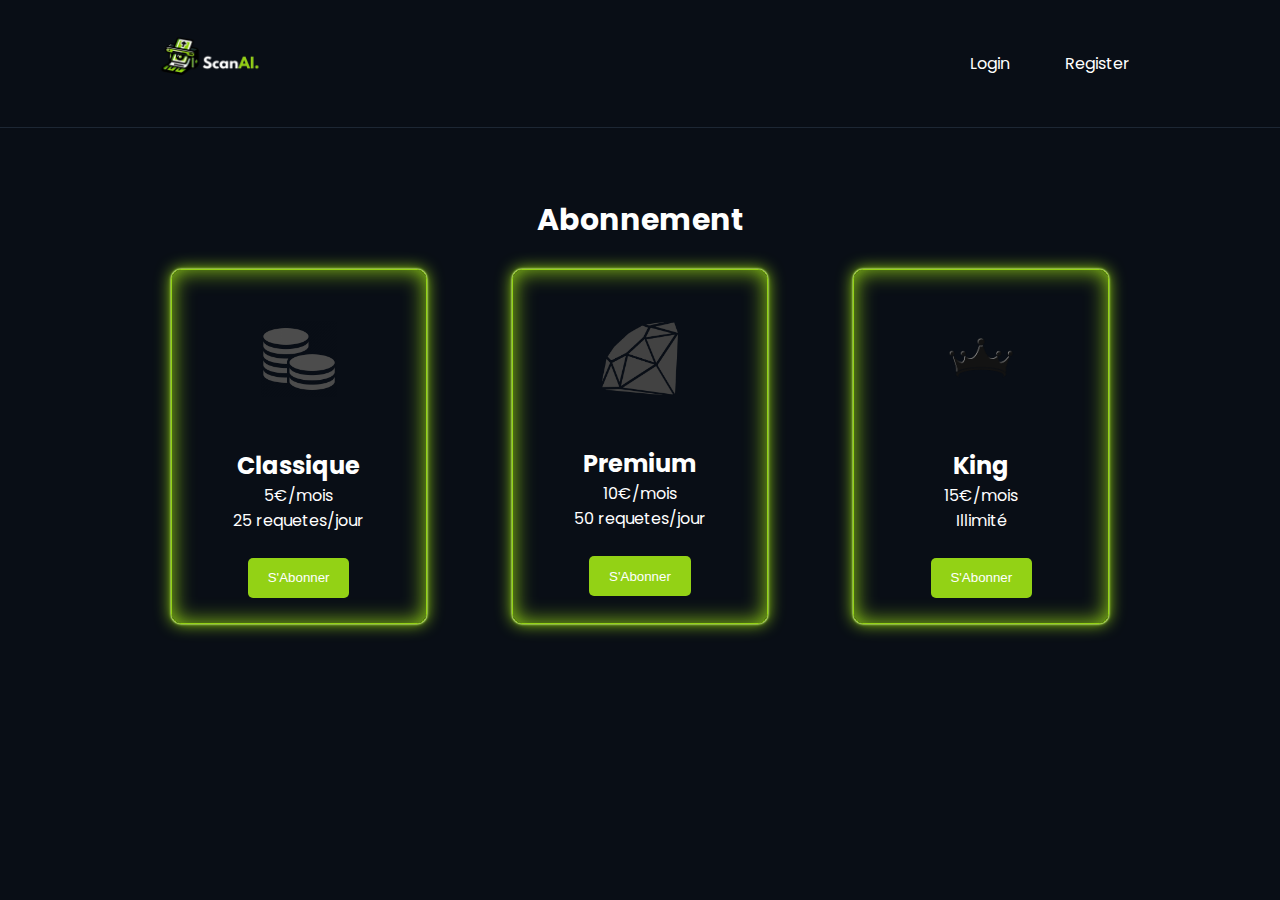
==== abo.html @ f97cb565 "Ajout de la page d'abonnement" ====
<!DOCTYPE html>
<html lang="en">
  <head>
    <link rel="stylesheet" href="style.css" />
    <meta charset="UTF-8" />
    <meta name="viewport" content="width=device-width, initial-scale=1.0" />
    <title>ScanAI</title>
  </head>
  <body>
   


    <nav class="navLanding">
        <a href="index.html">
            <img src="logoScanAI.png" class="logo" />
        </a>
        <ul class="ulNav">
        <a href="auth/login.html"><li >Login</li></a>
        <a href="auth/register.html"><li >Register</li></a>
      </ul>
    </nav>
    <div class="containerTitle">
        
        <div class="containerAbo">
            <h1 id="AboTitle">
              Abonnement
             </h1>
             <section class="SectionAbo">
                <article class="ContAbo">
                  <img class="logoArt" src="gold.png" alt="">
                  <h2>Classique</h2>
                  <p>5€/mois</p>
                  <ul>
                    <li>25 requetes/jour</li>
                  </ul>
                  <button class="btnABO">S'Abonner</button>
                </article>
                <article class="ContAbo">
                  <img class="logoArt" src="ruby.png" alt="">
                  <h2>Premium</h2>
                  <p>10€/mois</p>
                  <ul>
                    <li>50 requetes/jour</li>
                  </ul>
                  <button class="btnABO">S'Abonner</button>
                </article>
                <article class="ContAbo">
                  <img class="logoArt" src="corwn.png" alt="">
                  <h2>King</h2>
                  <p>15€/mois</p>
                  <ul>
                    <li>Illimité</li>
                  </ul>
                  <button class="btnABO">S'Abonner</button>
                </article>
             </section>
             
        
        </div>
    </div>

  </body>
</html>
---- style.css ----
@import url('https://fonts.googleapis.com/css2?family=Open+Sans&family=Poppins:ital,wght@0,100;0,200;0,300;0,400;0,500;0,600;0,700;0,800;0,900;1,100;1,200;1,300;1,400;1,500;1,600;1,700;1,800;1,900&display=swap');

* {
    margin: 0;
    padding: 0;
    box-sizing: border-box;
    list-style: none;
    text-decoration: none;
}

body {
    background-color: #090e16;
    font-family: 'Poppins';
    height: 100vh;
    width: 100%;
}

.navLanding {
    width: 100%;
    padding: 0px 150px;
    display: flex;
    align-items: center;
    justify-content: space-between;
    border-bottom: #1d2734 1px solid;
}


.logo {
    height: 120px;
    width: 120px;
}

.ulNav {
    width: 100%;
    color: white;
    display: flex;
    justify-content: flex-end;
    gap: 55px;
    transition: background-color 0.3s ease; 
}

.ulNav li {
    color: white; 
    position: relative; 
    overflow: hidden; 
}

.ulNav li::after {
    content: ""; 
    position: absolute; 
    left: 0; 
    bottom: 0;
    width: 0; 
    border-bottom: solid 2px #93d215; 
    transition: width 0.3s ease; 
}


.ulNav li:hover::after {
    width: 100%; 
}

.containerTitle {
    width: 100%;
    height: 60vh;
    color: white;
    display: flex;
    align-items: center;
    justify-content: center;
}

.mainTitle {
    margin-top: 50px;
    font-size: 50px;
}

.mainTitle span {
    color: #93d215;
}

.backTitle {
    margin-left: 46px;
    margin-top: 7px;
}


.section1 {
    height: 100vh;
    width: 100%;
    display: flex;
    align-items: center;
    justify-content: center;
}

.containerBloc {
    height: 25%;
    width: 25%;
}

#particles-js {
    position: fixed;
    top: 17%;
    width: 100vw;
    height: 100vh;
}




/* Page Login : style login */

#FLogin{
    width: 25%;
}
.containerForm {
    margin-top: 40%;
    width: 100%;
    height: 10%;
    display: flex;
    flex-direction: column;
    align-items: center;
    justify-content: center;

    border: solid 1px #93d215;
    border-radius: 10px;
    box-shadow: 0 0 .1rem #fff,
    0 0 .1rem #fff,
    0 0 1rem #93d215,
    0 0 0.8rem #93d215,
    0 0 1.8rem #93d215,
    inset 0 0 1.3rem #93d215; 

}
#loginTitle {
    font-size: 40px;    
    color: #fff;
    margin-bottom: 10%;
}
.btnLogin
{
    width: 100%;
    height: 40px;
    background-color: #090e16;
    color: white;
    border: none;
    border-radius: 5px;
    cursor: pointer;
    margin-bottom: 10%;
    border: none;
    transition: background-color 0.3s ease;
    border-bottom: solid 2px #93d215;
}
.btnLogin:focus {
    outline:  none;
}
.ContInput{
    width: 80%;
}

#forgot{
    color: #93d215;
    margin-top: 10%;
    cursor: pointer;
}
#fcont{
    font-size: 13px;
}

#btnSubmite{
    width: 30%;
    height: 40px;
    font-size: 20px;
    background-color: #93d215;
    color: white;
    border: none;
    border-radius: 5px;
    cursor: pointer;
    margin: 10% 0;
    border: none;
}



/* Page Check Code : style check code */
#CheckTitle{
    font-size: 30px;    
    color: #fff;
    margin-bottom: 10%;

}
.containerFormCheck {
    margin-top: 10%;
    width: 100%;
    height: 10%;
    display: flex;
    flex-direction: column;
    align-items: center;
    justify-content: center;



}

#myBox{
    display: flex;
    justify-content: space-around;

}
#myBox input{
    text-align: center;
    font-size: 35px;
    width: 15%;
    height: 80px;
    border: solid 1px #93d215;
    border-radius: 10px;
    box-shadow: 0 0 .1rem #fff,
    0 0 .05rem #fff,
    0 0 0.5rem #93d215,
    0 0 0.4rem #93d215,
    0 0 1.2rem #93d215,
    inset 0 0 1.3rem #93d215; 
}
#myBox input:focus {
    outline:  none;
}



/* Page Trad Page : style Trade Page */

#BloxPage{
    width: 50%;
    height: 80%;
    border: solid 1px #93d215;
    border-radius: 10px;
    box-shadow: 0 0 .1rem #fff,
    0 0 .05rem #fff,
    0 0 0.5rem #93d215,
    0 0 0.4rem #93d215,
    0 0 1.2rem #93d215,
    inset 0 0 1.3rem #93d215; 
}

#sectionTrad{
    display: flex;
}
#BloxPage{
    color: white;
    display: flex;
    justify-content: center;
    align-items: center;
    font-size: 30px;
}
.boxT{
    width: 50%;
    height: 80vh;
    display: flex;
    justify-content: center;
    align-items: center;
    flex-direction: column;
}
.lselect{
    width: 100%;
    height: 40px;
    background-color: #090e16;
    color: white;
    border: solid 1px #93d215;
    border-radius: 10px;
    box-shadow: 0 0 .1rem #fff,
    0 0 .02rem #fff,
    0 0 0.2rem #93d215,
    0 0 0.1rem #93d215,
    0 0 1rem #93d215,
    inset 0 0 1.3rem #93d215; 
    outline: none;
}
#FormTrad{
    width: 100%;
    text-align: center;
}
#DofSelect{
    display: flex;
    justify-content: space-around;
}

#tradTitle{
    font-size: 30px;    
    color: #fff;
    margin-bottom: 10%;
}


/** Page abonnement : style abonnement */
.SectionAbo{
    display: flex;
    justify-content: space-around;
    width: 80%;
}
.logoArt{
    width: 30%;
    margin: 20% 0;

}
#AboTitle{
    font-size: 30px;    
    color: #fff;
    margin: 2% 0;

}
.containerAbo{
    width: 100%;
    display: flex;
    flex-direction: column;
    align-items: center;
    justify-content: center;
}
.ContAbo{
    display: flex;
    justify-content: center;
    align-items: center;
    flex-direction: column;
    width: 25%;
    border: solid 1px #93d215;
    border-radius: 10px;
    box-shadow: 0 0 .1rem #fff,
    0 0 .02rem #fff,
    0 0 0.2rem #93d215,
    0 0 0.1rem #93d215,
    0 0 1rem #93d215,
    inset 0 0 1.3rem #93d215; 
    outline: none;
}

.btnABO{
    width: 40%;
    height: 40px;
    background-color: #93d215;
    color: white;
    border: none;
    border-radius: 5px;
    cursor: pointer;
    margin: 10% 0;
    border: none;
}
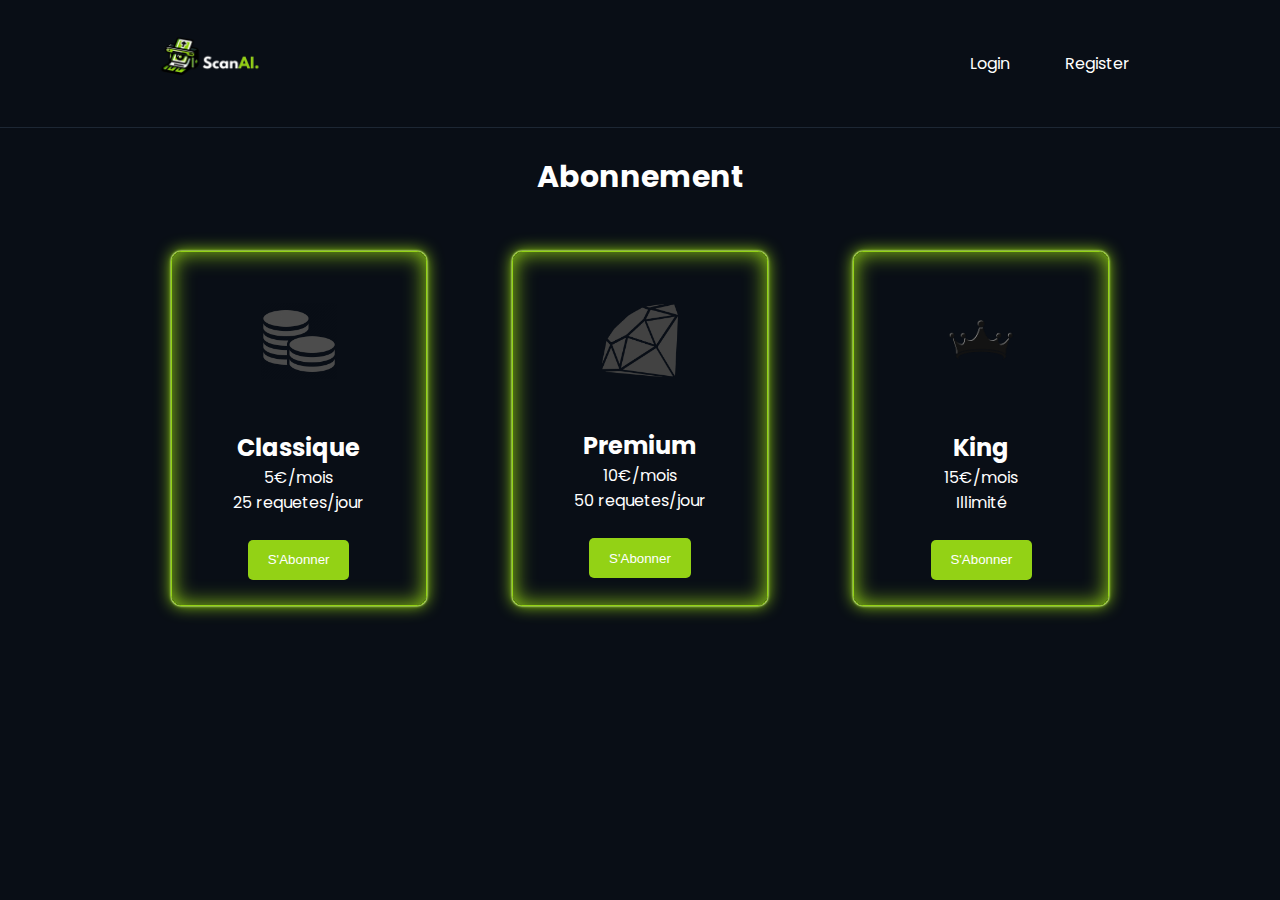
==== commit 3280558e: "petite modification abonnement" ====
--- a/abo.html
+++ b/abo.html
@@ -19,7 +19,6 @@
         <a href="auth/register.html"><li >Register</li></a>
       </ul>
     </nav>
-    <div class="containerTitle">
         
         <div class="containerAbo">
             <h1 id="AboTitle">
@@ -57,7 +56,7 @@
              
         
         </div>
-    </div>
+
 
   </body>
 </html>
--- a/style.css
+++ b/style.css
@@ -304,8 +304,7 @@
 #AboTitle{
     font-size: 30px;    
     color: #fff;
-    margin: 2% 0;
-
+    margin-bottom: 4%;
 }
 .containerAbo{
     width: 100%;
@@ -313,6 +312,7 @@
     flex-direction: column;
     align-items: center;
     justify-content: center;
+    margin-top: 2%;
 }
 .ContAbo{
     display: flex;
@@ -322,6 +322,7 @@
     width: 25%;
     border: solid 1px #93d215;
     border-radius: 10px;
+    color: #fff;
     box-shadow: 0 0 .1rem #fff,
     0 0 .02rem #fff,
     0 0 0.2rem #93d215,
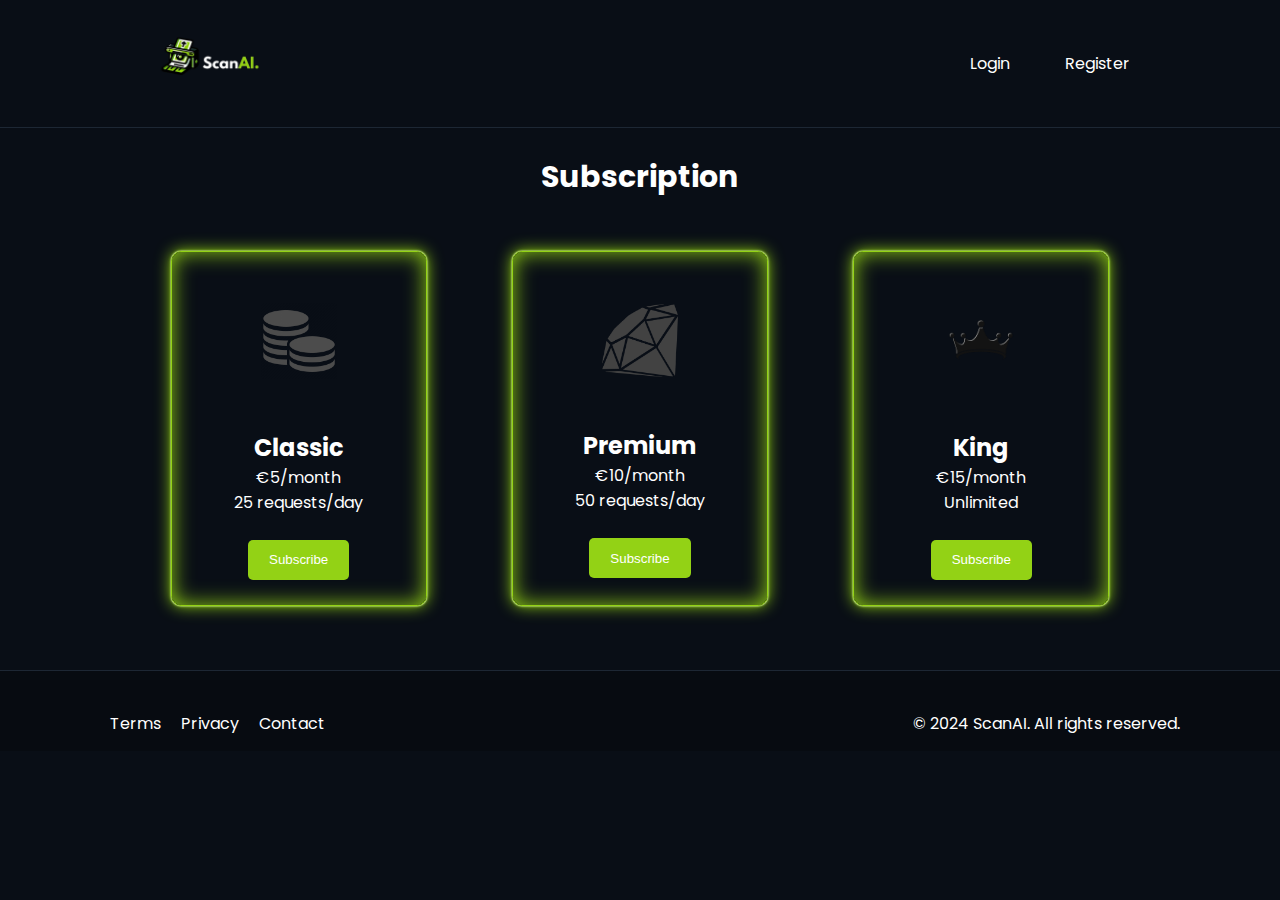
==== commit 7beb2a59: "Regle de tous les bugs + ajout de commentaire" ====
--- a/abo.html
+++ b/abo.html
@@ -8,55 +8,82 @@
   </head>
   <body>
    
+        <!-- Barre de navigation -->
+        <nav class="navLanding">
+          <!-- Logo avec lien vers la page d'accueil -->
+          <a href="index.html"><img src="logoScanAI.png" class="logo" /></a>
+          <!-- Liste des liens -->
+          <ul class="ulNav">
+            <!-- Lien vers la page de connexion -->
+            <a href="login.html"><li>Login</li></a>
+            <!-- Lien vers la page d'inscription -->
+            <a href="register.html"><li>Register</li></a>
+          </ul>
+        </nav>
+        
+    <!-- Conteneur d'abonnement -->
+    <div class="containerAbo">
+      <!-- Titre de la section -->
+      <h1 id="AboTitle">
+        Subscription
+      </h1>
+      <!-- Section d'abonnement -->
+      <section class="SectionAbo">
+        <!-- Article pour l'abonnement classique -->
+        <article class="ContAbo">
+          <img class="logoArt" src="gold.png" alt="">
+          <h2>Classic</h2>
+          <p>€5/month</p>
+          <ul>
+            <li>25 requests/day</li>
+          </ul>
+          <button class="btnABO">Subscribe</button>
+        </article>
+        <!-- Article pour l'abonnement premium -->
+        <article class="ContAbo">
+          <img class="logoArt" src="ruby.png" alt="">
+          <h2>Premium</h2>
+          <p>€10/month</p>
+          <ul>
+            <li>50 requests/day</li>
+          </ul>
+          <button class="btnABO">Subscribe</button>
+        </article>
+        <!-- Article pour l'abonnement King -->
+        <article class="ContAbo">
+          <img class="logoArt" src="corwn.png" alt="">
+          <h2>King</h2>
+          <p>€15/month</p>
+          <ul>
+            <li>Unlimited</li>
+          </ul>
+          <button class="btnABO">Subscribe</button>
+        </article>
+      </section>
+    </div>
 
 
-    <nav class="navLanding">
-        <a href="index.html">
-            <img src="logoScanAI.png" class="logo" />
-        </a>
-        <ul class="ulNav">
-        <a href="auth/login.html"><li >Login</li></a>
-        <a href="auth/register.html"><li >Register</li></a>
-      </ul>
-    </nav>
-        
-        <div class="containerAbo">
-            <h1 id="AboTitle">
-              Abonnement
-             </h1>
-             <section class="SectionAbo">
-                <article class="ContAbo">
-                  <img class="logoArt" src="gold.png" alt="">
-                  <h2>Classique</h2>
-                  <p>5€/mois</p>
-                  <ul>
-                    <li>25 requetes/jour</li>
-                  </ul>
-                  <button class="btnABO">S'Abonner</button>
-                </article>
-                <article class="ContAbo">
-                  <img class="logoArt" src="ruby.png" alt="">
-                  <h2>Premium</h2>
-                  <p>10€/mois</p>
-                  <ul>
-                    <li>50 requetes/jour</li>
-                  </ul>
-                  <button class="btnABO">S'Abonner</button>
-                </article>
-                <article class="ContAbo">
-                  <img class="logoArt" src="corwn.png" alt="">
-                  <h2>King</h2>
-                  <p>15€/mois</p>
-                  <ul>
-                    <li>Illimité</li>
-                  </ul>
-                  <button class="btnABO">S'Abonner</button>
-                </article>
-             </section>
-             
-        
+     <!-- Pied de page -->
+     <footer>
+      <div class='container'>
+        <div class='row'>
+          <div class='col-md-12'>
+            <ul>
+              <!-- Liens de navigation du pied de page -->
+              <li><a href='#'>Terms</a></li>
+              <li><a href='#'>Privacy</a></li>
+              <li><a href='#'>Contact</a></li>
+              <li><a href='#'></a></li>
+              <!-- Message de droits d'auteur -->
+              <p>&copy; 2024 ScanAI. All rights reserved.</p>
+            </ul>
+          </div>
         </div>
+      </div>
+    </footer>
+
 
 
   </body>
 </html>
+
--- a/style.css
+++ b/style.css
@@ -1,345 +1,518 @@
-@import url('https://fonts.googleapis.com/css2?family=Open+Sans&family=Poppins:ital,wght@0,100;0,200;0,300;0,400;0,500;0,600;0,700;0,800;0,900;1,100;1,200;1,300;1,400;1,500;1,600;1,700;1,800;1,900&display=swap');
+@import url("https://fonts.googleapis.com/css2?family=Open+Sans&family=Poppins:ital,wght@0,100;0,200;0,300;0,400;0,500;0,600;0,700;0,800;0,900;1,100;1,200;1,300;1,400;1,500;1,600;1,700;1,800;1,900&display=swap");
 
 * {
-    margin: 0;
-    padding: 0;
-    box-sizing: border-box;
-    list-style: none;
-    text-decoration: none;
+  margin: 0;
+  padding: 0;
+  box-sizing: border-box;
+  list-style: none;
+  text-decoration: none;
 }
 
 body {
-    background-color: #090e16;
-    font-family: 'Poppins';
-    height: 100vh;
-    width: 100%;
+  background-color: #090e16;
+  font-family: "Poppins";
+  height: 100vh;
+  width: 100%;
 }
 
 .navLanding {
-    width: 100%;
-    padding: 0px 150px;
-    display: flex;
-    align-items: center;
-    justify-content: space-between;
-    border-bottom: #1d2734 1px solid;
-}
-
+  width: 100%;
+  padding: 0px 150px;
+  display: flex;
+  align-items: center;
+  justify-content: space-between;
+  border-bottom: #1d2734 1px solid;
+}
 
 .logo {
-    height: 120px;
-    width: 120px;
+  height: 120px;
+  width: 120px;
 }
 
 .ulNav {
-    width: 100%;
-    color: white;
-    display: flex;
-    justify-content: flex-end;
-    gap: 55px;
-    transition: background-color 0.3s ease; 
+  width: 100%;
+  color: white;
+  display: flex;
+  justify-content: flex-end;
+  gap: 55px;
+  transition: background-color 0.3s ease;
 }
 
 .ulNav li {
-    color: white; 
-    position: relative; 
-    overflow: hidden; 
+  color: white;
+  position: relative;
+  overflow: hidden;
 }
 
 .ulNav li::after {
-    content: ""; 
-    position: absolute; 
-    left: 0; 
-    bottom: 0;
-    width: 0; 
-    border-bottom: solid 2px #93d215; 
-    transition: width 0.3s ease; 
-}
-
+  content: "";
+  position: absolute;
+  left: 0;
+  bottom: 0;
+  width: 0;
+  border-bottom: solid 2px #93d215;
+  transition: width 0.3s ease;
+}
 
 .ulNav li:hover::after {
-    width: 100%; 
+  width: 100%;
 }
 
 .containerTitle {
-    width: 100%;
-    height: 60vh;
-    color: white;
+  width: 100%;
+  height: 72vh;
+  color: white;
+  display: flex;
+  align-items: center;
+  justify-content: center;
+  flex-direction: column;
+}
+
+.mainTitle {
+  margin-bottom: 60px;
+  font-size: 50px;
+}
+
+.mainTitle span {
+  color: #93d215;
+}
+
+.backTitle {
+  margin-left: 46px;
+  margin-top: 7px;
+}
+
+.section1 {
+  height: 100vh;
+  width: 100%;
+  display: flex;
+  align-items: center;
+  justify-content: center;
+  border-top: solid 1px #1d2734;
+  z-index: 1 !important;
+  background-color: #070b11 !important;
+}
+
+#particles-js {
+  position: absolute;
+  top: 17%;
+  width: 100%;
+  height: 100vh;
+}
+
+.div1, .div2, .div3, .div4, .div5, .div6 {
+    background-color: #070b11;
+    border: solid 2px #1d2734;
+    border-radius: 25px;
+    z-index: 2 !important;
+    color: #a3a3a3;
     display: flex;
     align-items: center;
     justify-content: center;
-}
-
-.mainTitle {
-    margin-top: 50px;
-    font-size: 50px;
-}
-
-.mainTitle span {
-    color: #93d215;
-}
-
-.backTitle {
-    margin-left: 46px;
-    margin-top: 7px;
-}
-
-
-.section1 {
+    flex-direction: column;
+    padding: 20px;
+    opacity: 0.7;
+  }
+
+  .gridTitle {
+    color: white;
+  }
+  
+  .parent {
+    display: grid;
+    grid-template-columns: repeat(3, 1fr);
+    grid-template-rows: repeat(2, 1fr);
+    grid-column-gap: 10px;
+    grid-row-gap: 12px;
+    height: 58%;
+    width: 85%;
+    z-index: 1;
+    opacity: 0.9;
+    position: relative; /* Ajout d'une position relative */
+    overflow: hidden; /* Empêche le débordement du contenu hors de la classe parent */
+    background-color: none;
+  }
+  
+  .mouse-follower {
+    position: absolute;
+    width: 100px;
+    height: 100px;
+    border-radius: 50%;
+    background: rgb(255, 255, 255);
+    background: radial-gradient(circle, rgba(255, 255, 255, 1) 0%, rgba(53, 194, 96, 1) 50%, rgba(255, 255, 255, 1) 100%);
+    display: none;
+    z-index: 0;
+    filter: blur(50px); /* Ajustez la valeur de flou selon vos préférences */
+    opacity: 1; /* Réglez la valeur d'opacité selon vos préférences */
+    transform: translate(-50%, -50%); /* Centrer l'élément */
+  }
+  
+  
+
+  
+element.style {
     height: 100vh;
+    width: 100%;
+}
+
+.shadow__btn {
+    padding: 10px 20px;
+    border: none;
+    font-size: 17px;
+    color: #fff;
+    border-radius: 7px;
+    letter-spacing: 4px;
+    font-weight: 700;
+    text-transform: uppercase;
+    transition: 0.5s;
+    transition-property: box-shadow;
+    z-index: 1;
+  }
+  
+  .shadow__btn {
+    background: #93d215;
+    box-shadow: 0 0 25px #93d215;
+  }
+  
+  .shadow__btn:hover {
+    box-shadow: 0 0 5px #93d215,
+                0 0 25px #93d215,
+                0 0 50px #93d215,
+                0 0 100px #93d215;
+  }
+
+  .containerAll {
+    height: 500px;
     width: 100%;
     display: flex;
     align-items: center;
     justify-content: center;
-}
-
-.containerBloc {
-    height: 25%;
-    width: 25%;
-}
-
-#particles-js {
-    position: fixed;
-    top: 17%;
-    width: 100vw;
+    flex-direction: column;
+    margin-bottom: 150px;
+  }
+
+  .section2 {
     height: 100vh;
-}
-
-
-
-
-/* Page Login : style login */
-
-#FLogin{
-    width: 25%;
-}
-.containerForm {
-    margin-top: 40%;
     width: 100%;
-    height: 10%;
+    background-color: #090e16;
+    border-top: solid 1px #1d2734;
     display: flex;
     flex-direction: column;
+    justify-content: flex-end;
+  }
+
+  footer {
+    border-top: #1d2734 solid 1px;
+    padding: 40px 100px;
+    color: white;
+    background: #070b11;
+  }
+  
+  footer li {
+    float: left;
+    padding: 0 10px;
+    list-style: none;
+  }
+  
+  footer a {
+    color: white;
+  }
+  
+  footer p {
+    float: right;
+  }
+
+  .background{
+    margin-top: 70px;
+    width: 430px;
+    height: 520px;
+    position: absolute;
+    transform: translate(-50%,-50%);
+    left: 50%;
+    top: 50%;
+    display: flex;
     align-items: center;
     justify-content: center;
-
-    border: solid 1px #93d215;
+}
+.background .shape{
+    height: 200px;
+    width: 200px;
+    position: absolute;
+    border-radius: 50%;
+}
+.shape:first-child{
+    background: linear-gradient(
+        #55790d,
+        #93d215
+    );
+    left: -80px;
+    top: -80px;
+}
+.shape:last-child{
+    background: linear-gradient(
+        to right,
+        #93d215,
+        #55790d
+    );
+    right: -30px;
+    bottom: -80px;
+}
+
+
+
+form{
+  margin-top: 70px;
+    width: 400px;
+    background-color: rgba(255, 255, 255, 0.018);
+    position: absolute;
+    transform: translate(-50%,-50%);
+    top: 50%;
+    left: 50%;
     border-radius: 10px;
-    box-shadow: 0 0 .1rem #fff,
-    0 0 .1rem #fff,
-    0 0 1rem #93d215,
-    0 0 0.8rem #93d215,
-    0 0 1.8rem #93d215,
-    inset 0 0 1.3rem #93d215; 
-
-}
-#loginTitle {
-    font-size: 40px;    
-    color: #fff;
-    margin-bottom: 10%;
-}
-.btnLogin
-{
+    backdrop-filter: blur(10px);
+    border: 2px solid rgba(255,255,255,0.1);
+    box-shadow: 0 0 40px rgba(8,7,16,0.6);
+    padding: 50px 35px;
+}
+form *{
+    font-family: 'Poppins',sans-serif;
+    color: #ffffff;
+    letter-spacing: 0.5px;
+    outline: none;
+    border: none;
+}
+form h3{
+    font-size: 32px;
+    font-weight: 500;
+    line-height: 42px;
+    text-align: center;
+    color: white;
+}
+
+label{
+    display: block;
+    margin-top: 30px;
+    font-size: 16px;
+    font-weight: 500;
+}
+input{
+    display: block;
+    height: 50px;
     width: 100%;
-    height: 40px;
-    background-color: #090e16;
+    background-color: rgba(255,255,255,0.07);
+    border-radius: 3px;
+    padding: 0 10px;
+    margin-top: 8px;
+    font-size: 14px;
+    font-weight: 300;
+}
+::placeholder{
+    color: #e5e5e5;
+}
+.btnLogin{
+    margin-top: 50px;
+    width: 100%;
+    background-color: #93d215;
     color: white;
-    border: none;
+    padding: 15px 0;
+    font-size: 18px;
+    font-weight: 600;
     border-radius: 5px;
     cursor: pointer;
-    margin-bottom: 10%;
-    border: none;
-    transition: background-color 0.3s ease;
-    border-bottom: solid 2px #93d215;
-}
-.btnLogin:focus {
-    outline:  none;
-}
-.ContInput{
-    width: 80%;
-}
-
-#forgot{
-    color: #93d215;
-    margin-top: 10%;
-    cursor: pointer;
-}
-#fcont{
-    font-size: 13px;
-}
-
-#btnSubmite{
-    width: 30%;
-    height: 40px;
-    font-size: 20px;
-    background-color: #93d215;
-    color: white;
-    border: none;
-    border-radius: 5px;
-    cursor: pointer;
-    margin: 10% 0;
-    border: none;
-}
-
-
+}
+.social{
+  margin-top: 30px;
+  display: flex;
+}
+.social div{
+  background: red;
+  width: 150px;
+  border-radius: 3px;
+  padding: 5px 10px 10px 5px;
+  background-color: rgba(255,255,255,0.27);
+  color: #eaf0fb;
+  text-align: center;
+}
+.social div:hover{
+  background-color: rgba(255,255,255,0.47);
+}
+.social .fb{
+  margin-left: 25px;
+}
+.social i{
+  margin-right: 4px;
+}
 
 /* Page Check Code : style check code */
 #CheckTitle{
-    font-size: 30px;    
-    color: #fff;
-    margin-bottom: 10%;
+  font-size: 30px;    
+  color: #fff;
+  margin-bottom: 10%;
 
 }
 .containerFormCheck {
-    margin-top: 10%;
-    width: 100%;
-    height: 10%;
-    display: flex;
-    flex-direction: column;
-    align-items: center;
-    justify-content: center;
-
-
-
-}
-
+  width: 100%;
+  height: 10%;
+  display: flex;
+  flex-direction: column;
+  align-items: center;
+  justify-content: center;
+
+}
+
+#btnSubmite{
+  width: 40%;
+  height: 40px;
+  background-color: #93d215;
+  color: white;
+  border: none;
+  border-radius: 5px;
+  cursor: pointer;
+  margin: 20% 0 0 0;
+  border: none;
+}
 #myBox{
-    display: flex;
-    justify-content: space-around;
+  display: flex;
+  justify-content: space-around;
 
 }
 #myBox input{
-    text-align: center;
-    font-size: 35px;
-    width: 15%;
-    height: 80px;
-    border: solid 1px #93d215;
-    border-radius: 10px;
-    box-shadow: 0 0 .1rem #fff,
-    0 0 .05rem #fff,
-    0 0 0.5rem #93d215,
-    0 0 0.4rem #93d215,
-    0 0 1.2rem #93d215,
-    inset 0 0 1.3rem #93d215; 
+  text-align: center;
+  font-size: 35px;
+  width: 15%;
+  height: 80px;
+  border: solid 1px #93d215;
+  border-radius: 10px;
+  box-shadow: 0 0 .1rem #fff,
+  0 0 .05rem #fff,
+  0 0 0.5rem #93d215,
+  0 0 0.4rem #93d215,
+  0 0 1.2rem #93d215,
+  inset 0 0 1.3rem #93d215; 
 }
 #myBox input:focus {
-    outline:  none;
-}
-
+  outline:  none;
+}
 
 
 /* Page Trad Page : style Trade Page */
 
 #BloxPage{
-    width: 50%;
-    height: 80%;
-    border: solid 1px #93d215;
-    border-radius: 10px;
-    box-shadow: 0 0 .1rem #fff,
-    0 0 .05rem #fff,
-    0 0 0.5rem #93d215,
-    0 0 0.4rem #93d215,
-    0 0 1.2rem #93d215,
-    inset 0 0 1.3rem #93d215; 
+  width: 50%;
+  height: 80%;
+  border: solid 1px #93d215;
+  border-radius: 10px;
+  box-shadow: 0 0 .1rem #fff,
+  0 0 .05rem #fff,
+  0 0 0.5rem #93d215,
+  0 0 0.4rem #93d215,
+  0 0 1.2rem #93d215,
+  inset 0 0 1.3rem #93d215; 
 }
 
 #sectionTrad{
-    display: flex;
+  display: flex;
 }
 #BloxPage{
-    color: white;
-    display: flex;
-    justify-content: center;
-    align-items: center;
-    font-size: 30px;
+  color: white;
+  display: flex;
+  justify-content: center;
+  align-items: center;
+  font-size: 30px;
 }
 .boxT{
-    width: 50%;
-    height: 80vh;
-    display: flex;
-    justify-content: center;
-    align-items: center;
-    flex-direction: column;
+  width: 50%;
+  height: 80vh;
+  display: flex;
+  justify-content: center;
+  align-items: center;
+  flex-direction: column;
 }
 .lselect{
-    width: 100%;
-    height: 40px;
-    background-color: #090e16;
-    color: white;
-    border: solid 1px #93d215;
-    border-radius: 10px;
-    box-shadow: 0 0 .1rem #fff,
-    0 0 .02rem #fff,
-    0 0 0.2rem #93d215,
-    0 0 0.1rem #93d215,
-    0 0 1rem #93d215,
-    inset 0 0 1.3rem #93d215; 
-    outline: none;
+  width: 100%;
+  height: 40px;
+  background-color: #090e16;
+  color: white;
+  border: solid 1px #93d215;
+  border-radius: 10px;
+  box-shadow: 0 0 .1rem #fff,
+  0 0 .02rem #fff,
+  0 0 0.2rem #93d215,
+  0 0 0.1rem #93d215,
+  0 0 1rem #93d215,
+  inset 0 0 1.3rem #93d215; 
+  outline: none;
 }
 #FormTrad{
-    width: 100%;
-    text-align: center;
+  width: 100%;
+  text-align: center;
 }
 #DofSelect{
-    display: flex;
-    justify-content: space-around;
+  display: flex;
+  justify-content: space-around;
 }
 
 #tradTitle{
-    font-size: 30px;    
-    color: #fff;
-    margin-bottom: 10%;
+  font-size: 30px;    
+  color: #fff;
+  margin-bottom: 10%;
 }
 
 
 /** Page abonnement : style abonnement */
 .SectionAbo{
-    display: flex;
-    justify-content: space-around;
-    width: 80%;
+  display: flex;
+  justify-content: space-around;
+  width: 80%;
 }
 .logoArt{
-    width: 30%;
-    margin: 20% 0;
+  width: 30%;
+  margin: 20% 0;
 
 }
 #AboTitle{
-    font-size: 30px;    
-    color: #fff;
-    margin-bottom: 4%;
+  font-size: 30px;    
+  color: #fff;
+  margin-bottom: 4%;
 }
 .containerAbo{
-    width: 100%;
-    display: flex;
-    flex-direction: column;
-    align-items: center;
-    justify-content: center;
-    margin-top: 2%;
+  width: 100%;
+  display: flex;
+  flex-direction: column;
+  align-items: center;
+  justify-content: center;
+  margin-top: 2%;
 }
 .ContAbo{
-    display: flex;
-    justify-content: center;
-    align-items: center;
-    flex-direction: column;
-    width: 25%;
-    border: solid 1px #93d215;
-    border-radius: 10px;
-    color: #fff;
-    box-shadow: 0 0 .1rem #fff,
-    0 0 .02rem #fff,
-    0 0 0.2rem #93d215,
-    0 0 0.1rem #93d215,
-    0 0 1rem #93d215,
-    inset 0 0 1.3rem #93d215; 
-    outline: none;
+  display: flex;
+  justify-content: center;
+  align-items: center;
+  flex-direction: column;
+  width: 25%;
+  border: solid 1px #93d215;
+  border-radius: 10px;
+  color: #fff;
+  box-shadow: 0 0 .1rem #fff,
+  0 0 .02rem #fff,
+  0 0 0.2rem #93d215,
+  0 0 0.1rem #93d215,
+  0 0 1rem #93d215,
+  inset 0 0 1.3rem #93d215; 
+  outline: none;
 }
 
 .btnABO{
-    width: 40%;
-    height: 40px;
-    background-color: #93d215;
-    color: white;
-    border: none;
-    border-radius: 5px;
-    cursor: pointer;
-    margin: 10% 0;
-    border: none;
+  width: 40%;
+  height: 40px;
+  background-color: #93d215;
+  color: white;
+  border: none;
+  border-radius: 5px;
+  cursor: pointer;
+  margin: 10% 0;
+  border: none;
+}
+
+footer{
+  margin-top: 5%;
 }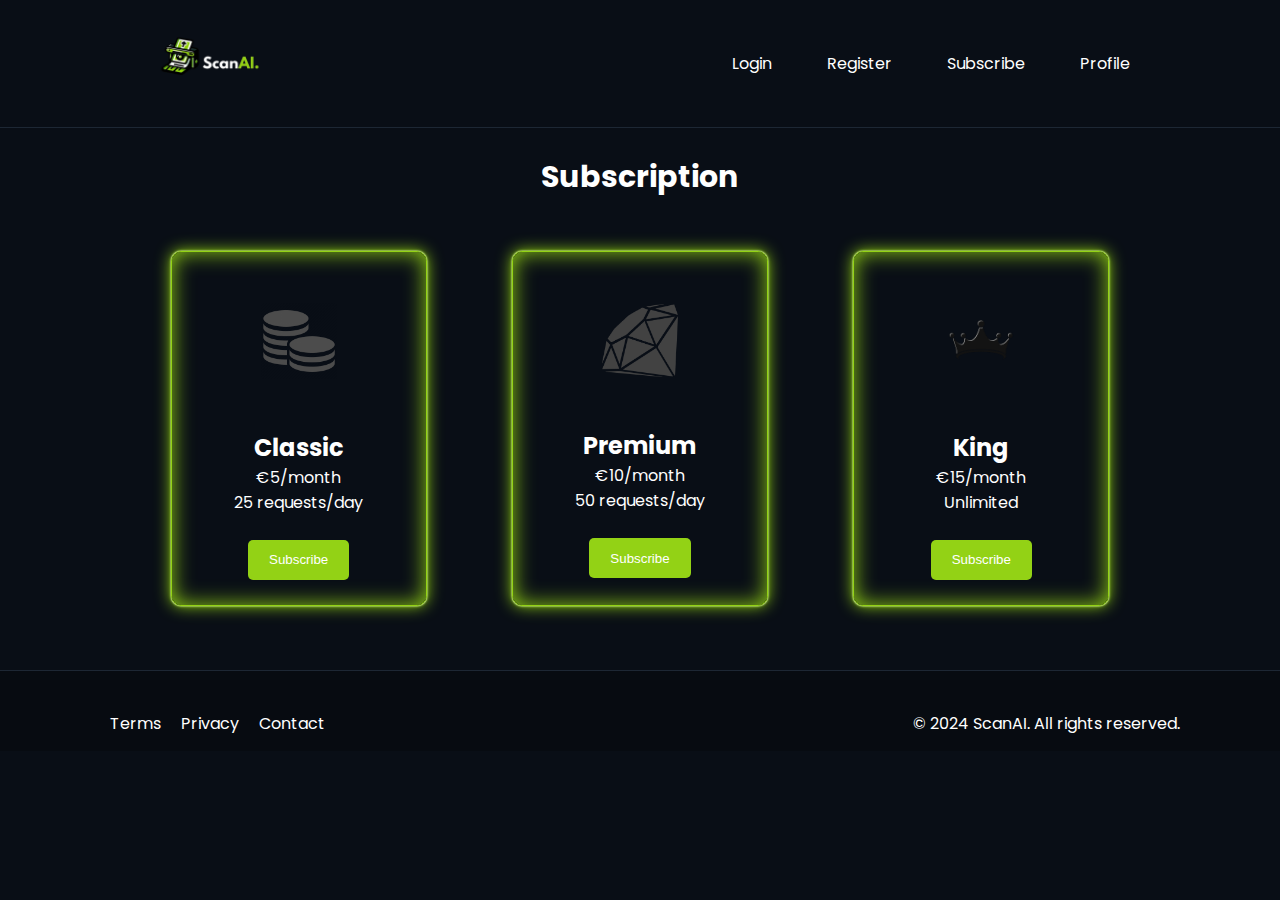
==== commit 3ad51b53: "add 2 more page last version" ====
--- a/abo.html
+++ b/abo.html
@@ -10,14 +10,12 @@
    
         <!-- Barre de navigation -->
         <nav class="navLanding">
-          <!-- Logo avec lien vers la page d'accueil -->
           <a href="index.html"><img src="logoScanAI.png" class="logo" /></a>
-          <!-- Liste des liens -->
           <ul class="ulNav">
-            <!-- Lien vers la page de connexion -->
             <a href="login.html"><li>Login</li></a>
-            <!-- Lien vers la page d'inscription -->
             <a href="register.html"><li>Register</li></a>
+            <a href="abo.html"><li>Subscribe</li></a>
+            <a href="profil.html"><li>Profile</li></a>
           </ul>
         </nav>
         
--- a/style.css
+++ b/style.css
@@ -60,7 +60,7 @@
 
 .containerTitle {
   width: 100%;
-  height: 72vh;
+  height: 100vh;
   color: white;
   display: flex;
   align-items: center;
@@ -197,13 +197,14 @@
     background-color: #090e16;
     border-top: solid 1px #1d2734;
     display: flex;
-    flex-direction: column;
-    justify-content: flex-end;
+    align-items: center;
+    justify-content: center;
+    justify-content: space-between;
   }
 
   footer {
     border-top: #1d2734 solid 1px;
-    padding: 40px 100px;
+    padding:40px 100px;
     color: white;
     background: #070b11;
   }
@@ -262,6 +263,7 @@
 
 form{
   margin-top: 70px;
+    height: 520px;
     width: 400px;
     background-color: rgba(255, 255, 255, 0.018);
     position: absolute;
@@ -341,6 +343,37 @@
 }
 .social i{
   margin-right: 4px;
+}
+
+.containerImg {
+  padding: 20px 100px;
+  height: 60vh;
+  width: 100%;
+  display: flex;
+  align-items: center;
+  justify-content: center;
+  justify-content: space-around;
+}
+
+.beforeAfter {
+  border-radius: 15px;
+  height: 600px;
+  width: 450px;
+}
+
+.containerLogin {
+  height: 50%;
+  width: 100%;
+}
+
+.loginPage {
+  height: 100vh;
+  width: 100%;
+}
+
+.registerPage {
+  height: 100vh;
+  width: 100%;
 }
 
 /* Page Check Code : style check code */
@@ -515,4 +548,5 @@
 
 footer{
   margin-top: 5%;
-}+}
+
